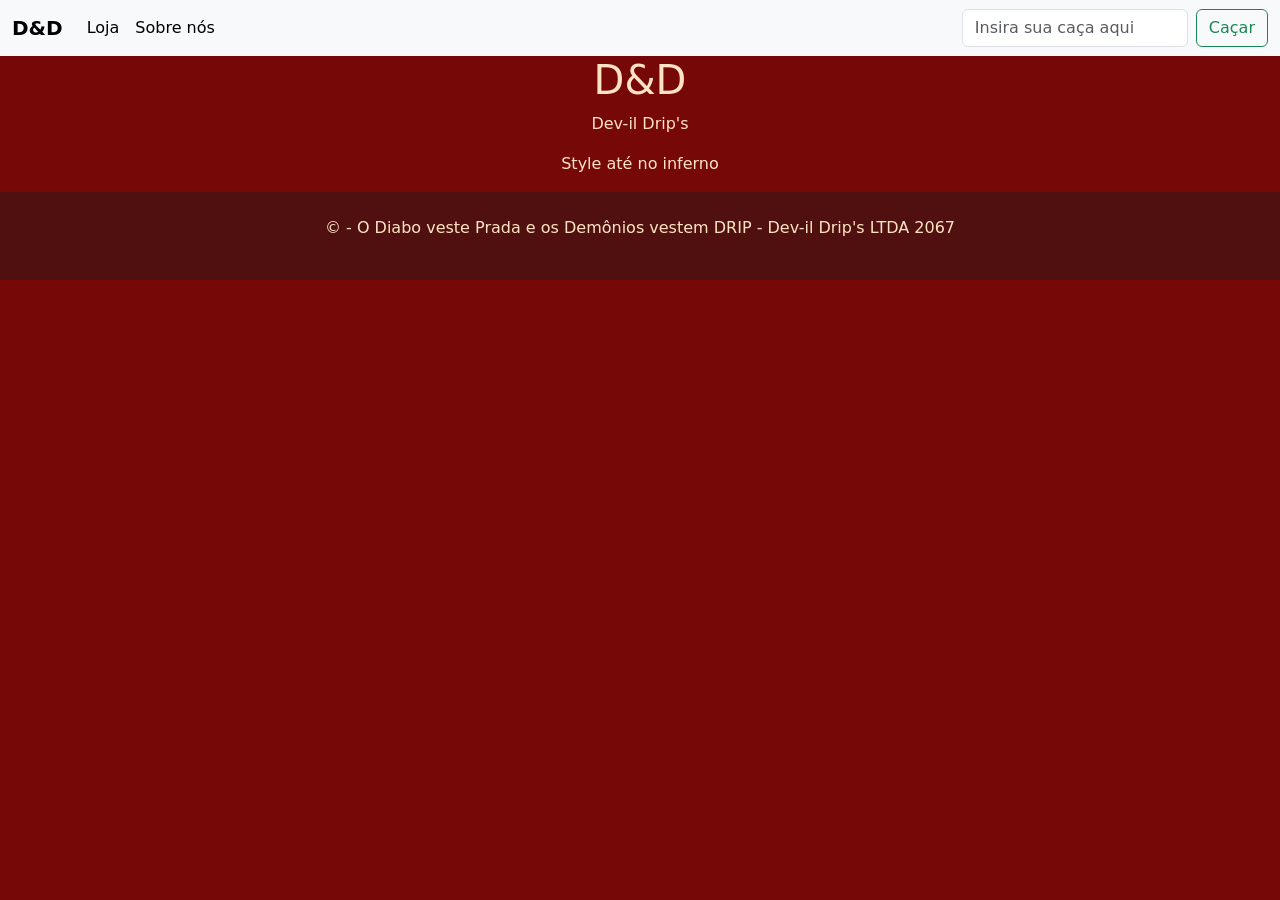
==== Dev-il Drip/html/index.html @ e9a184ba "feat:Adição da nav-bar e correção do css" ====
<!DOCTYPE html>
<html lang="PT-BR">
<head>
    <meta charset="UTF-8">
    <meta name="viewport" content="width=device-width, initial-scale=1.0">
    <title>Dev-il Drip's</title>
    <link href="https://cdn.jsdelivr.net/npm/bootstrap@5.3.8/dist/css/bootstrap.min.css" rel="stylesheet" integrity="sha384-sRIl4kxILFvY47J16cr9ZwB07vP4J8+LH7qKQnuqkuIAvNWLzeN8tE5YBujZqJLB" crossorigin="anonymous">
    <link rel="stylesheet" href="/Dev-il Drip/css/style.css">
</head>

<body>

    <nav class="navbar navbar-expand-lg bg-body-tertiary">
        <div class="container-fluid">

            <a class="navbar-brand fw-bold" href="#">
                D&D
            </a>

            <button class="navbar-toggler" type="button" data-bs-toggle="collapse"
                data-bs-target="#navbarTogglerDemo01"
                aria-controls="navbarTogglerDemo01"
                aria-expanded="false"
                aria-label="Toggle navigation">

                <span class="navbar-toggler-icon"></span>
            </button>

            <div class="collapse navbar-collapse" id="navbarTogglerDemo01">

                <ul class="navbar-nav me-auto mb-2 mb-lg-0">

                    <li class="nav-item">
                        <a class="nav-link active" href="#hero">Loja</a>
                    </li>

                    <li class="nav-item">
                        <a class="nav-link active" href="#sobre">Sobre nós</a>
                    </li>

                    

                </ul>

                <form class="d-flex" role="search">
                    <input class="form-control me-2"
                        type="search"
                        placeholder="Insira sua caça aqui">

                    <button class="btn btn-outline-success" type="submit">
                        Caçar
                    </button>
                </form>

            </div>
        </div>
    </nav>
    <header>
        <h1>D&D</h1>
            <p>Dev-il Drip's</p>
            <p>Style até no inferno</p>
    </header>

    <footer class="py-4 text-center">
        <p>© - O Diabo veste Prada e os Demônios vestem DRIP - Dev-il Drip's LTDA 2067</p>
    </footer>

    <link rel="stylesheet" href="/Dev-il Drip/js/app.js">
    <script src="https://cdn.jsdelivr.net/npm/bootstrap@5.3.8/dist/js/bootstrap.bundle.min.js" integrity="sha384-FKyoEForCGlyvwx9Hj09JcYn3nv7wiPVlz7YYwJrWVcXK/BmnVDxM+D2scQbITxI" crossorigin="anonymous"></script>
    
</body>
</html>
---- Dev-il Drip/css/style.css ----
body{
    text-align: center;
    color: bisque;
    background-color: rgb(119, 8, 8);
}

footer{
    
    background-color: rgb(81, 16, 16);
    color: bisque;
}
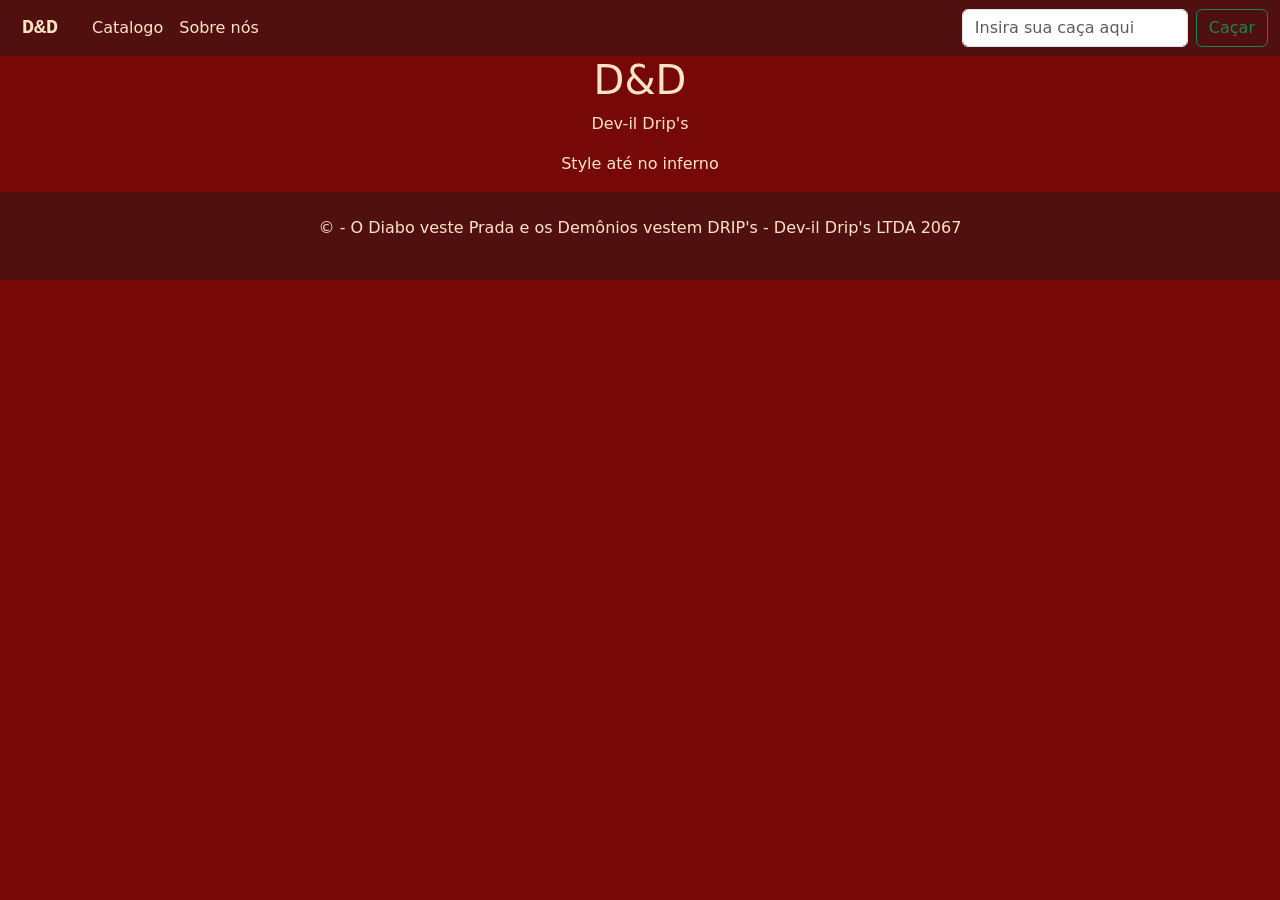
==== commit 6a351458: "feat:Estilização css e criação catalogo" ====
--- a/Dev-il Drip/html/index.html
+++ b/Dev-il Drip/html/index.html
@@ -31,11 +31,11 @@
                 <ul class="navbar-nav me-auto mb-2 mb-lg-0">
 
                     <li class="nav-item">
-                        <a class="nav-link active" href="#hero">Loja</a>
+                        <a class="nav-link active" href="catalogo.html">Catalogo</a>
                     </li>
 
                     <li class="nav-item">
-                        <a class="nav-link active" href="#sobre">Sobre nós</a>
+                        <a class="nav-link active" href="sobre.html">Sobre nós</a>
                     </li>
 
                     
@@ -55,14 +55,16 @@
             </div>
         </div>
     </nav>
+
     <header>
         <h1>D&D</h1>
             <p>Dev-il Drip's</p>
             <p>Style até no inferno</p>
     </header>
 
+
     <footer class="py-4 text-center">
-        <p>© - O Diabo veste Prada e os Demônios vestem DRIP - Dev-il Drip's LTDA 2067</p>
+        <p>© - O Diabo veste Prada e os Demônios vestem DRIP's - Dev-il Drip's LTDA 2067</p>
     </footer>
 
     <link rel="stylesheet" href="/Dev-il Drip/js/app.js">
--- a/Dev-il Drip/css/style.css
+++ b/Dev-il Drip/css/style.css
@@ -1,11 +1,35 @@
-body{
+body {
     text-align: center;
     color: bisque;
     background-color: rgb(119, 8, 8);
 }
 
-footer{
-    
+.navbar {
+    background-color: rgb(81, 16, 16) !important;
+}
+
+.navbar .nav-link {
+    color: bisque !important;
+}
+
+.navbar-brand {
+    font-family: cursive;
+    font-family: 'Courier New', Courier, monospace;
+    background-color: rgb(81, 16, 16) !important;
+    color: bisque !important;
+    padding: 5px 10px;
+    border-radius: 4px;
+}
+
+.navbar-toggler{
+    background-color: rgb(119, 8, 8);
+}
+
+.navbar-toggler-icon{
+    background-color: rgb(119, 8, 8);
+}
+
+footer {
     background-color: rgb(81, 16, 16);
     color: bisque;
-}
+}
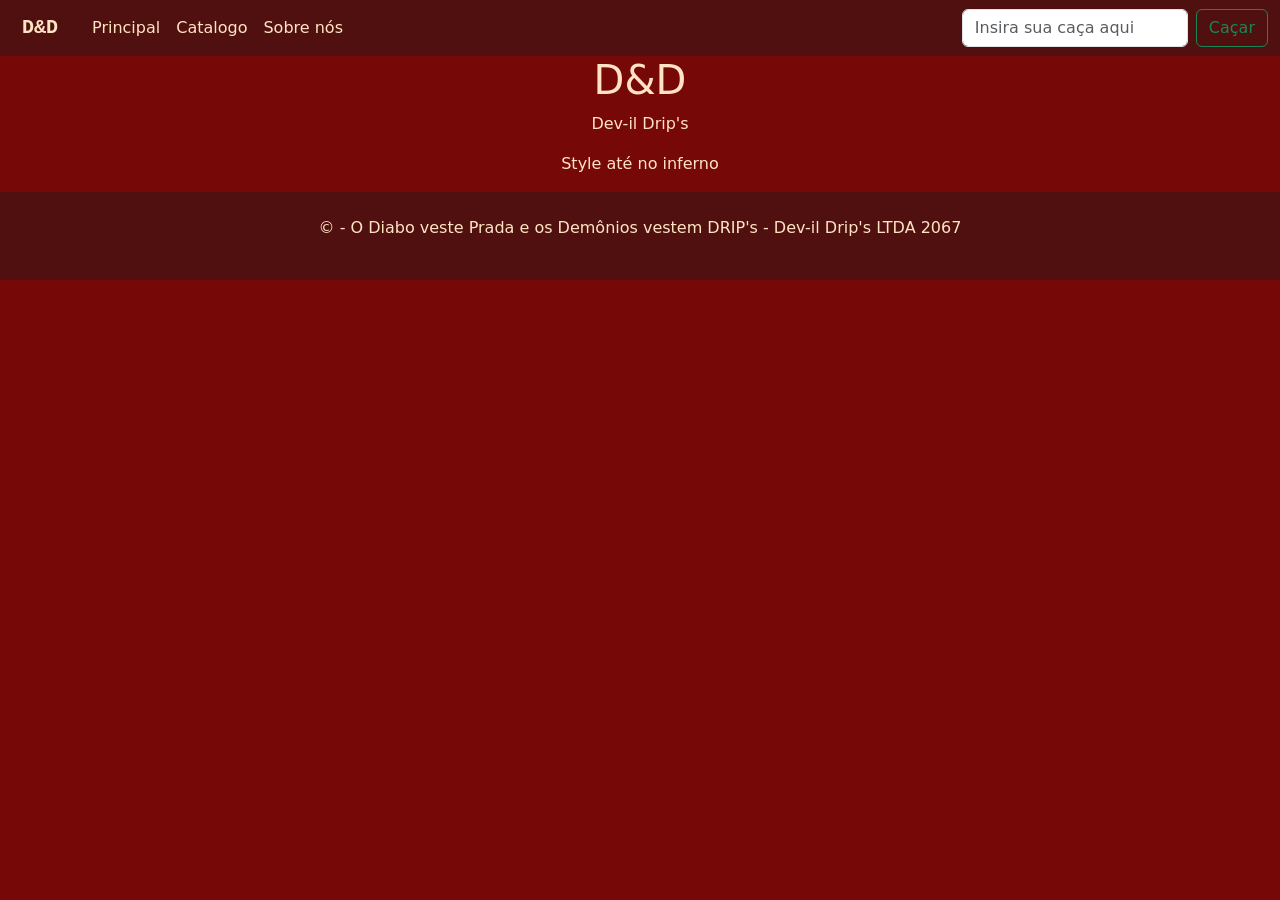
==== commit e2762848: "feat:Organização nav bar geral" ====
--- a/Dev-il Drip/html/index.html
+++ b/Dev-il Drip/html/index.html
@@ -31,6 +31,10 @@
                 <ul class="navbar-nav me-auto mb-2 mb-lg-0">
 
                     <li class="nav-item">
+                        <a class="nav-link active" href="index.html">Principal</a>
+                    </li>
+                    
+                    <li class="nav-item">
                         <a class="nav-link active" href="catalogo.html">Catalogo</a>
                     </li>
 
@@ -38,6 +42,7 @@
                         <a class="nav-link active" href="sobre.html">Sobre nós</a>
                     </li>
 
+                    
                     
 
                 </ul>
--- a/Dev-il Drip/css/style.css
+++ b/Dev-il Drip/css/style.css
@@ -29,6 +29,10 @@
     background-color: rgb(119, 8, 8);
 }
 
+.btn[btn-outline-success]{
+    background-color: bisque;
+}
+
 footer {
     background-color: rgb(81, 16, 16);
     color: bisque;
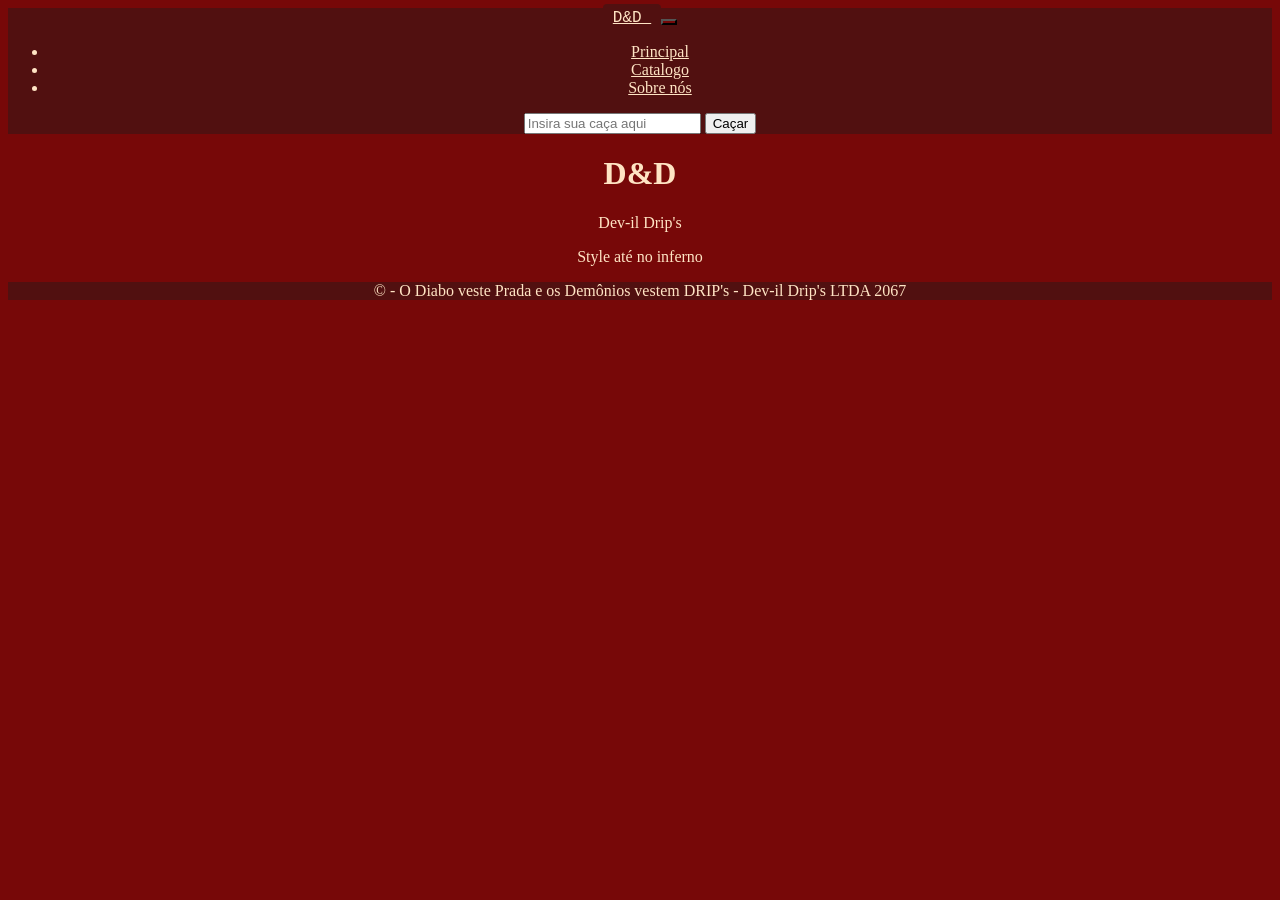
==== commit 9dfcb3d8: "feat:Arrumei os link" ====
--- a/Dev-il Drip/html/index.html
+++ b/Dev-il Drip/html/index.html
@@ -4,8 +4,8 @@
     <meta charset="UTF-8">
     <meta name="viewport" content="width=device-width, initial-scale=1.0">
     <title>Dev-il Drip's</title>
-    <link href="https://cdn.jsdelivr.net/npm/bootstrap@5.3.8/dist/css/bootstrap.min.css" rel="stylesheet" integrity="sha384-sRIl4kxILFvY47J16cr9ZwB07vP4J8+LH7qKQnuqkuIAvNWLzeN8tE5YBujZqJLB" crossorigin="anonymous">
-    <link rel="stylesheet" href="/Dev-il Drip/css/style.css">
+    <link href="../https://cdn.jsdelivr.net/npm/bootstrap@5.3.8/dist/css/bootstrap.min.css" rel="stylesheet" integrity="sha384-sRIl4kxILFvY47J16cr9ZwB07vP4J8+LH7qKQnuqkuIAvNWLzeN8tE5YBujZqJLB" crossorigin="anonymous">
+    <link rel="stylesheet" href="../css/style.css">
 </head>
 
 <body>
@@ -72,8 +72,8 @@
         <p>© - O Diabo veste Prada e os Demônios vestem DRIP's - Dev-il Drip's LTDA 2067</p>
     </footer>
 
-    <link rel="stylesheet" href="/Dev-il Drip/js/app.js">
-    <script src="https://cdn.jsdelivr.net/npm/bootstrap@5.3.8/dist/js/bootstrap.bundle.min.js" integrity="sha384-FKyoEForCGlyvwx9Hj09JcYn3nv7wiPVlz7YYwJrWVcXK/BmnVDxM+D2scQbITxI" crossorigin="anonymous"></script>
+    <link rel="stylesheet" href="../js/app.js">
+    <script src="../https://cdn.jsdelivr.net/npm/bootstrap@5.3.8/dist/js/bootstrap.bundle.min.js" integrity="sha384-FKyoEForCGlyvwx9Hj09JcYn3nv7wiPVlz7YYwJrWVcXK/BmnVDxM+D2scQbITxI" crossorigin="anonymous"></script>
     
 </body>
 </html>
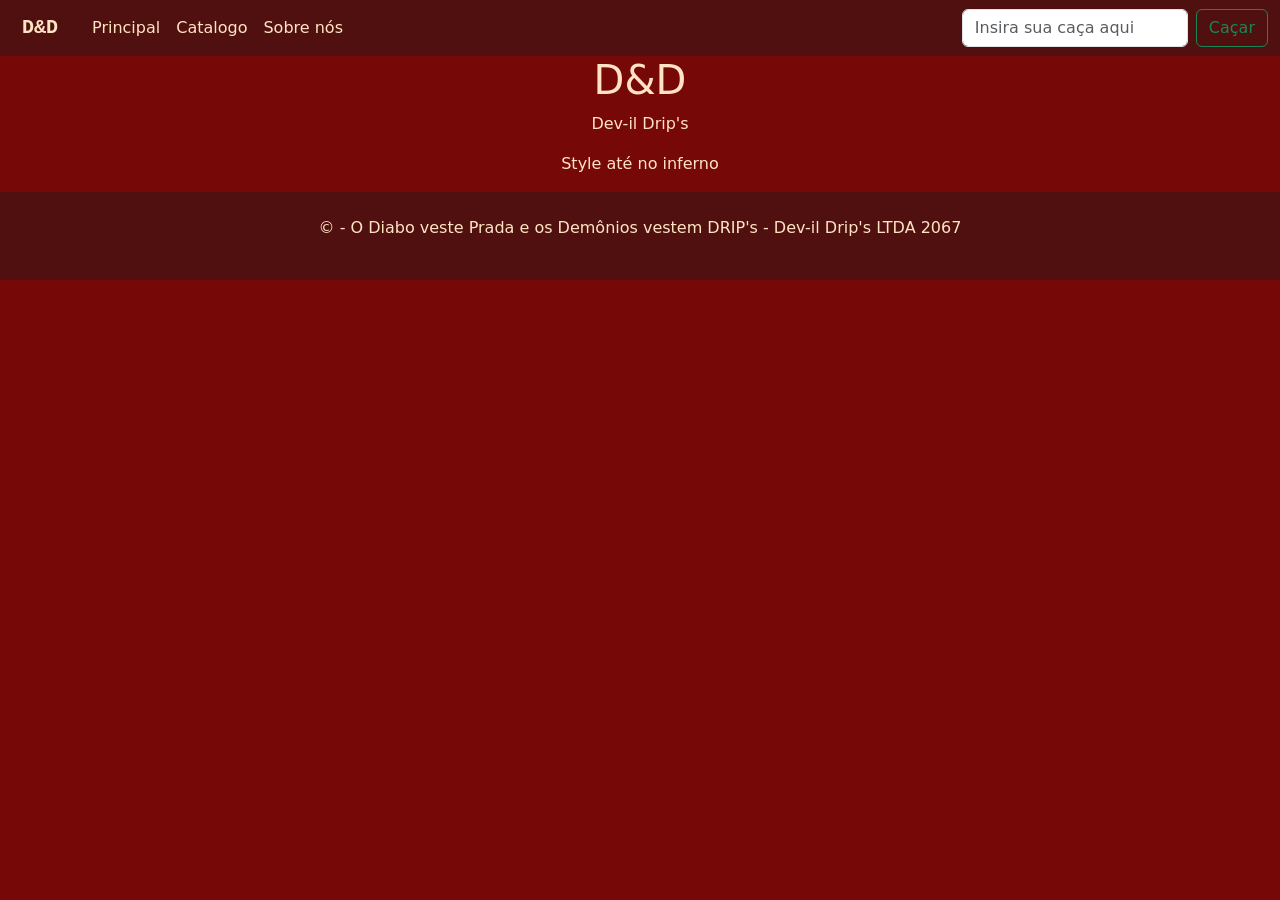
==== commit 6eaae3c5: "feat:arrumei os link dnv" ====
--- a/Dev-il Drip/html/index.html
+++ b/Dev-il Drip/html/index.html
@@ -4,7 +4,7 @@
     <meta charset="UTF-8">
     <meta name="viewport" content="width=device-width, initial-scale=1.0">
     <title>Dev-il Drip's</title>
-    <link href="../https://cdn.jsdelivr.net/npm/bootstrap@5.3.8/dist/css/bootstrap.min.css" rel="stylesheet" integrity="sha384-sRIl4kxILFvY47J16cr9ZwB07vP4J8+LH7qKQnuqkuIAvNWLzeN8tE5YBujZqJLB" crossorigin="anonymous">
+    <link href="https://cdn.jsdelivr.net/npm/bootstrap@5.3.8/dist/css/bootstrap.min.css" rel="stylesheet" integrity="sha384-sRIl4kxILFvY47J16cr9ZwB07vP4J8+LH7qKQnuqkuIAvNWLzeN8tE5YBujZqJLB" crossorigin="anonymous">
     <link rel="stylesheet" href="../css/style.css">
 </head>
 
@@ -41,11 +41,7 @@
                     <li class="nav-item">
                         <a class="nav-link active" href="sobre.html">Sobre nós</a>
                     </li>
-
-                    
-                    
-
-                </ul>
+                 </ul>
 
                 <form class="d-flex" role="search">
                     <input class="form-control me-2"
@@ -73,7 +69,7 @@
     </footer>
 
     <link rel="stylesheet" href="../js/app.js">
-    <script src="../https://cdn.jsdelivr.net/npm/bootstrap@5.3.8/dist/js/bootstrap.bundle.min.js" integrity="sha384-FKyoEForCGlyvwx9Hj09JcYn3nv7wiPVlz7YYwJrWVcXK/BmnVDxM+D2scQbITxI" crossorigin="anonymous"></script>
+    <script src="https://cdn.jsdelivr.net/npm/bootstrap@5.3.8/dist/js/bootstrap.bundle.min.js" integrity="sha384-FKyoEForCGlyvwx9Hj09JcYn3nv7wiPVlz7YYwJrWVcXK/BmnVDxM+D2scQbITxI" crossorigin="anonymous"></script>
     
 </body>
 </html>
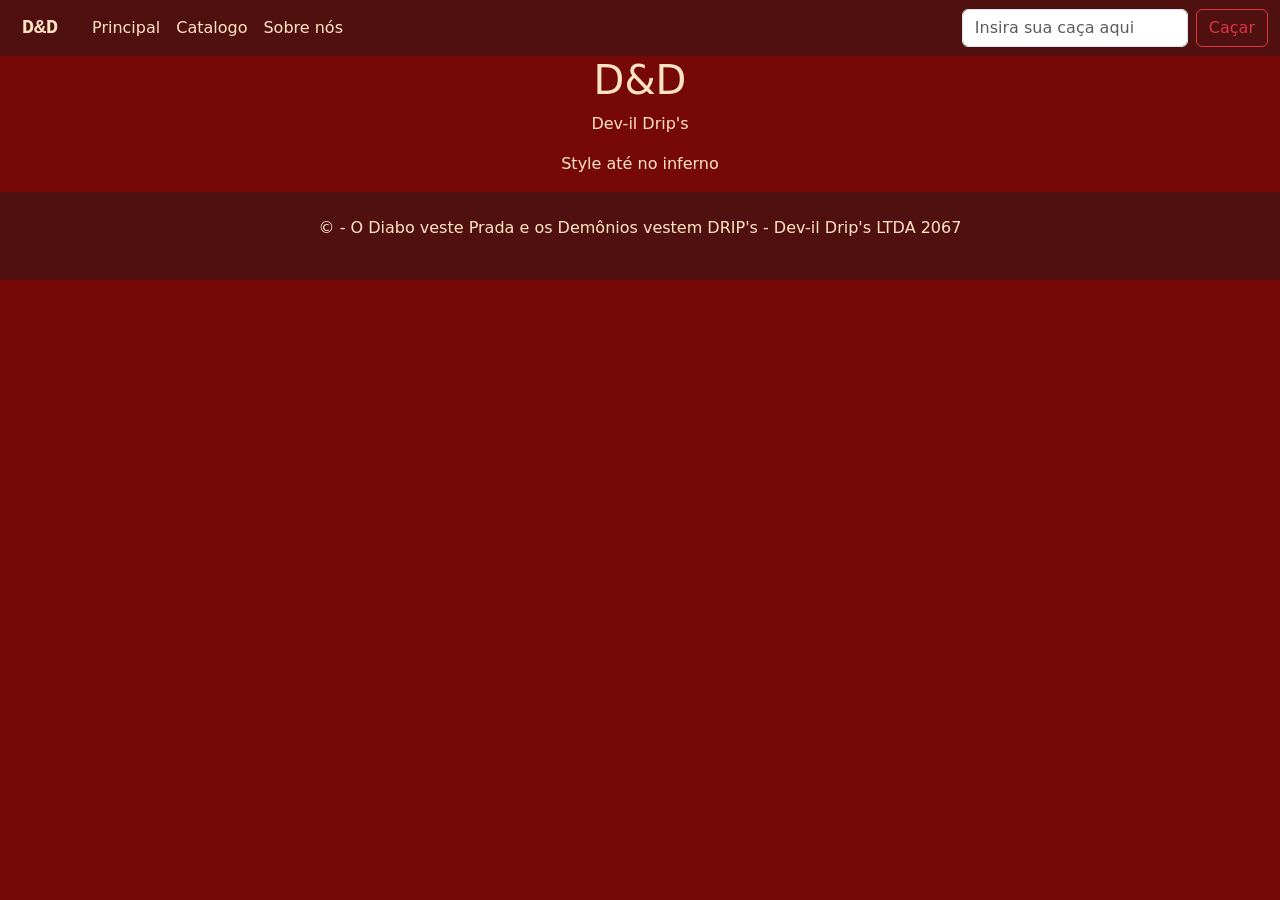
==== commit 86804249: "feat:Arrumei o bgl pra thayla" ====
--- a/Dev-il Drip/html/index.html
+++ b/Dev-il Drip/html/index.html
@@ -48,7 +48,7 @@
                         type="search"
                         placeholder="Insira sua caça aqui">
 
-                    <button class="btn btn-outline-success" type="submit">
+                    <button class="btn btn-outline-danger" type="submit">
                         Caçar
                     </button>
                 </form>
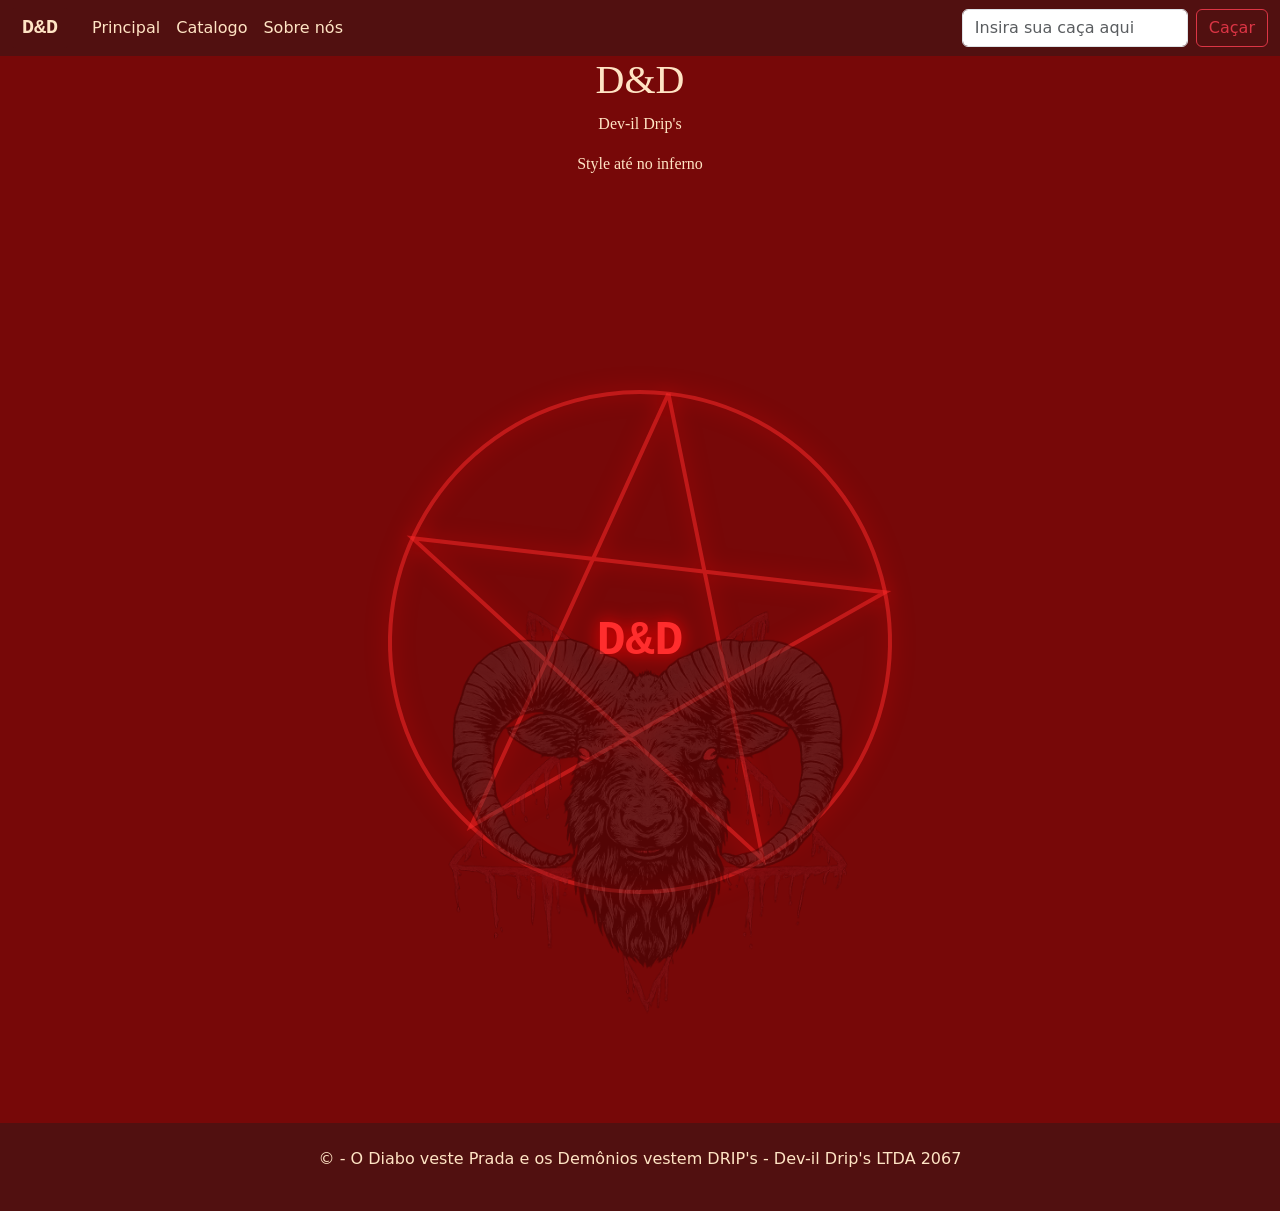
==== commit 4b308e27: "feat:Cabra gritando" ====
--- a/Dev-il Drip/html/index.html
+++ b/Dev-il Drip/html/index.html
@@ -61,15 +61,22 @@
         <h1>D&D</h1>
             <p>Dev-il Drip's</p>
             <p>Style até no inferno</p>
+            
     </header>
+
+    <section>
+        <canvas id="bgCanvas"></canvas>
+        <img src="../../assests/bode do capeta.png" alt="imagem" class="hover-img">
+        <audio id="som" src="../../assests/bode do capeta gritando.mp3"></audio>
+    </section>
 
 
     <footer class="py-4 text-center">
         <p>© - O Diabo veste Prada e os Demônios vestem DRIP's - Dev-il Drip's LTDA 2067</p>
     </footer>
 
-    <link rel="stylesheet" href="../js/app.js">
+    <script src="../js/app.js"></script>
     <script src="https://cdn.jsdelivr.net/npm/bootstrap@5.3.8/dist/js/bootstrap.bundle.min.js" integrity="sha384-FKyoEForCGlyvwx9Hj09JcYn3nv7wiPVlz7YYwJrWVcXK/BmnVDxM+D2scQbITxI" crossorigin="anonymous"></script>
-    
+    <script src="../js/index.js"></script>
 </body>
 </html>
--- a/Dev-il Drip/css/style.css
+++ b/Dev-il Drip/css/style.css
@@ -3,6 +3,8 @@
     color: bisque;
     background-color: rgb(119, 8, 8);
 }
+
+
 
 .navbar {
     background-color: rgb(81, 16, 16) !important;
@@ -29,6 +31,29 @@
     background-color: rgb(119, 8, 8);
 }
 
+header{
+    font-family: "Comic Sans MS", "Comic Sans", cursive;
+}
+
+img{
+    width: 450px;
+    height: auto;
+    align-items: center;
+    object-fit: contain;
+    margin-top: -600px;
+    margin-left: 16px;
+    opacity: 0.3;
+}
+
+.hover-img {
+    transition: opacity 0.3s ease;
+  }
+  
+  .hover-img:hover {
+    opacity: 0.5;
+    cursor: pointer;
+  }
+  
 .btn[btn-outline-success]{
     background-color: bisque;
 }
@@ -36,4 +61,6 @@
 footer {
     background-color: rgb(81, 16, 16);
     color: bisque;
+    width: 100%;
+    text-align: center;
 }
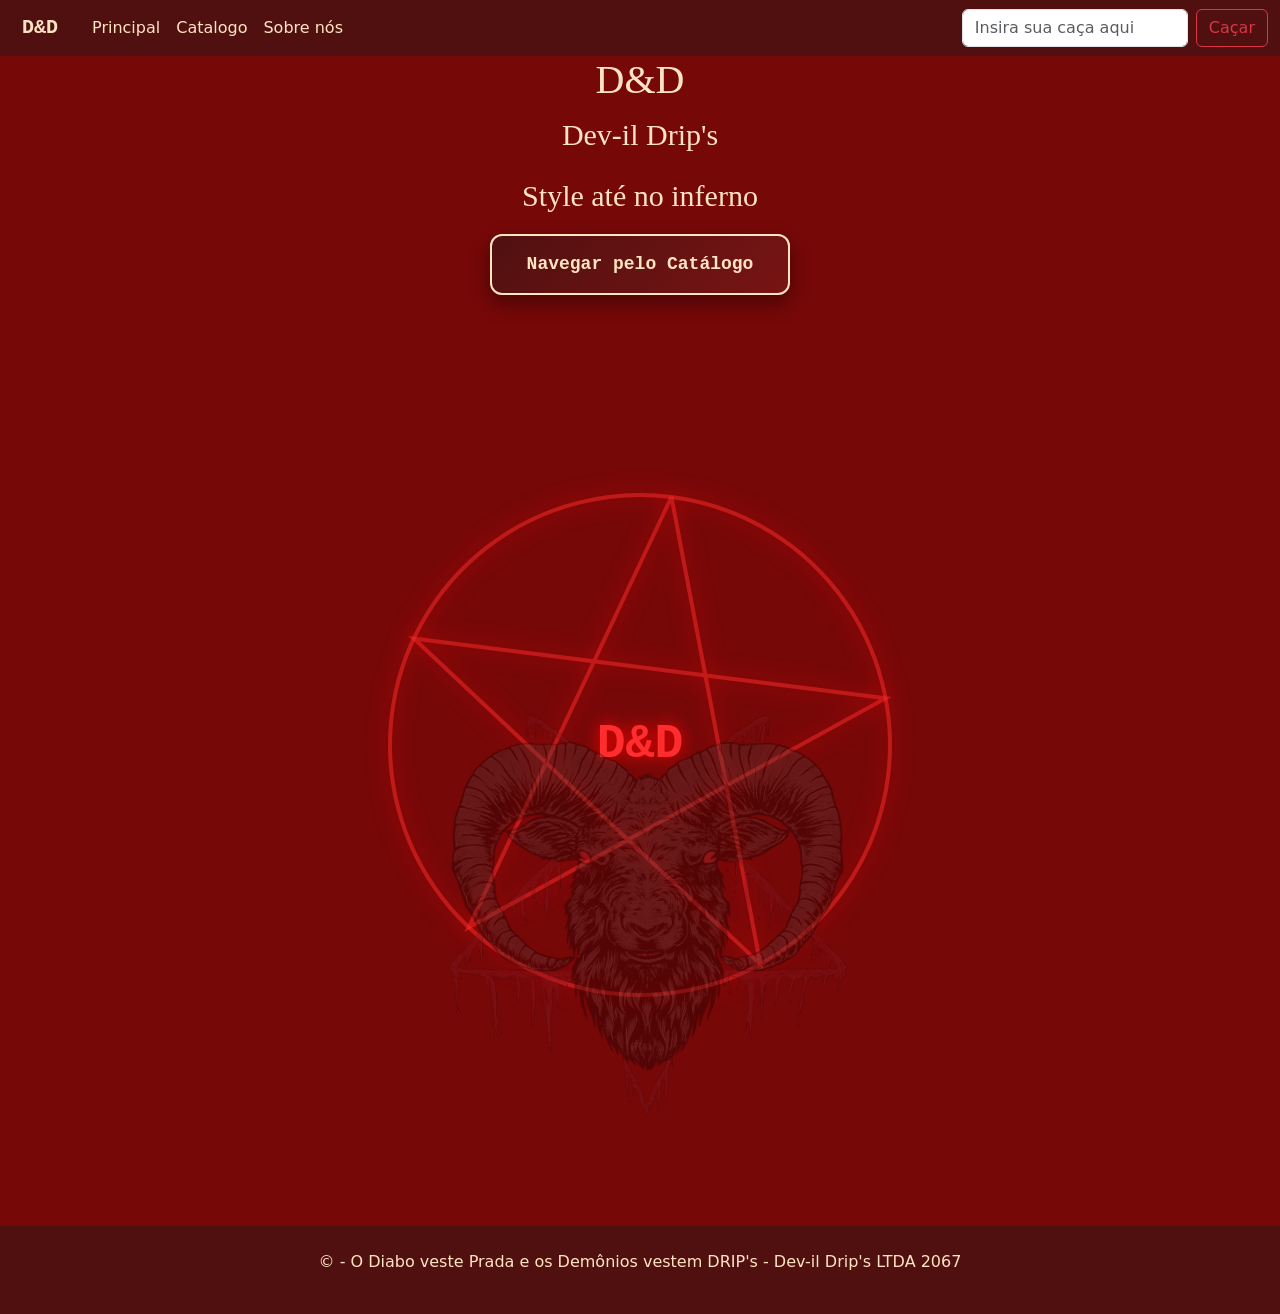
==== commit ef1c27b7: "feat:botao do index-catalogo" ====
--- a/Dev-il Drip/html/index.html
+++ b/Dev-il Drip/html/index.html
@@ -61,7 +61,9 @@
         <h1>D&D</h1>
             <p>Dev-il Drip's</p>
             <p>Style até no inferno</p>
-            
+            <a href="catalogo.html" >
+                <button class="botaoDoCatalogo">Navegar pelo Catálogo</button>
+            </a>
     </header>
 
     <section>
--- a/Dev-il Drip/css/style.css
+++ b/Dev-il Drip/css/style.css
@@ -33,6 +33,7 @@
 
 header{
     font-family: "Comic Sans MS", "Comic Sans", cursive;
+    font-size: 30px;
 }
 
 img{
@@ -49,10 +50,43 @@
     transition: opacity 0.3s ease;
   }
   
-  .hover-img:hover {
+.hover-img:hover {
     opacity: 0.5;
     cursor: pointer;
   }
+
+  .botaoDoCatalogo{
+    display: inline-block;
+    padding: 15px 35px;
+
+    background: linear-gradient(135deg, rgb(81,16,16), rgb(120,20,20));
+    color: bisque;
+
+    text-decoration: none;
+    font-family: cursive, 'Courier New', Courier, monospace;
+    font-size: 18px;
+    font-weight: bold;
+
+    border: 2px solid bisque;
+    border-radius: 12px;
+
+    cursor: pointer;
+
+    transition: all .3s ease;
+    box-shadow: 0 8px 20px rgba(0,0,0,.4);
+}
+
+.botaoDoCatalogo:hover{
+    background: bisque;
+    color: crimson;
+
+    transform: translateY(-4px) scale(1.05);
+    box-shadow: 0 12px 30px rgba(220,20,60,.4);
+}
+
+.botaoDoCatalogo:active{
+    transform: scale(.97);
+}
   
 .btn[btn-outline-success]{
     background-color: bisque;
